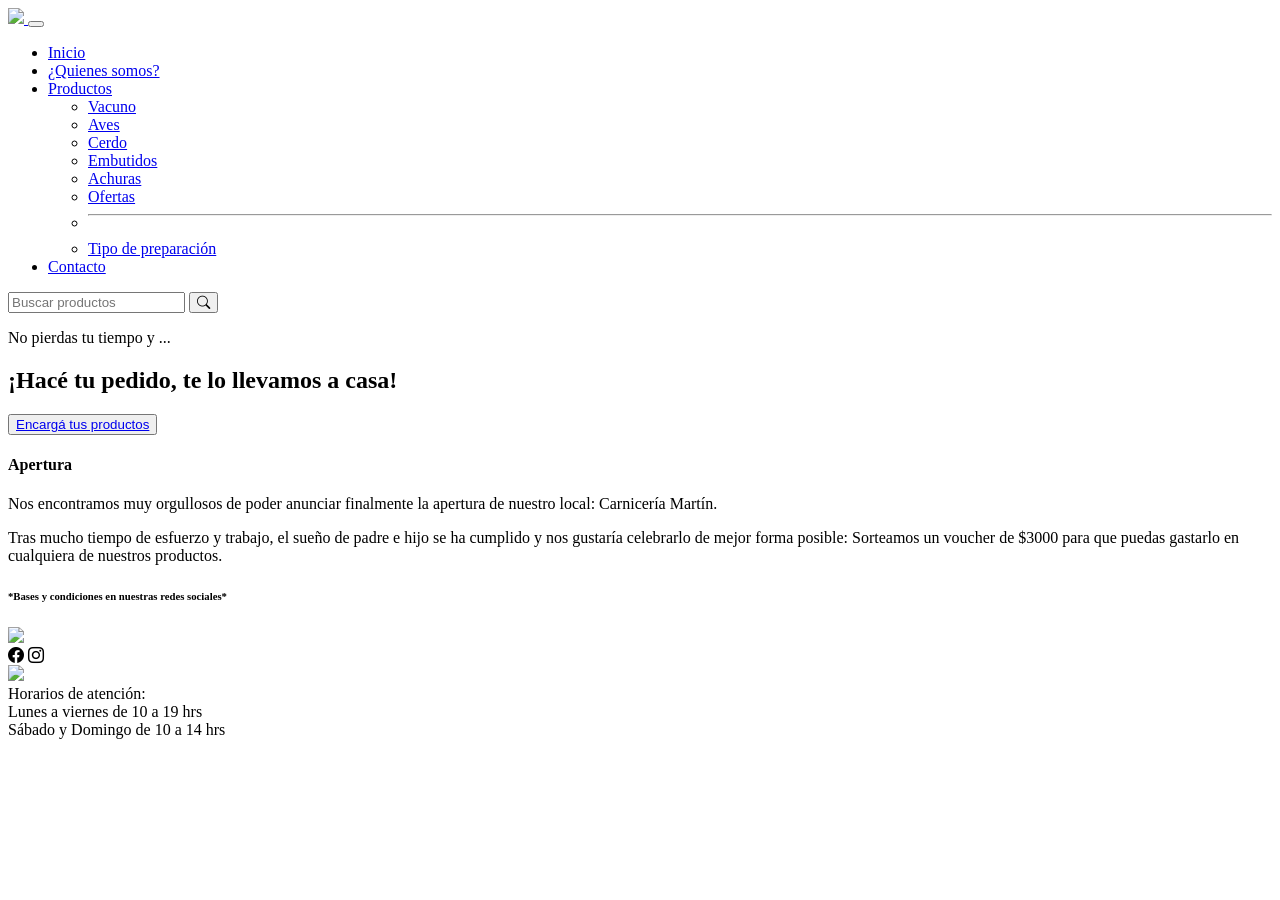
==== index.html @ eda7c53f "listo wapp con mi cel" ====
<!DOCTYPE html>
<html lang="en">

<head>
  <meta charset="UTF-8">
  <meta http-equiv="X-UA-Compatible" content="IE=edge">
  <meta name="viewport" content="width=device-width, initial-scale=1.0">
  <link rel="stylesheet" href="https://cdn.jsdelivr.net/npm/bootstrap-icons@1.3.0/font/bootstrap-icons.css">
  <link rel="stylesheet" href="./css/bootstrap.min.css">
  <link rel="stylesheet" href="./css/style.css">
  <title>Carnicería Martín</title>
</head>

<body>
  <nav class="navbar navbar-expand-lg navbar-dark  backg-nav">
    <div class="container-fluid nav__menu-container">
      <a class="navbar-brand" href="index.html"><img class="nav-menu__logo" src="./img/Logob.png"> </a>
      <button class="navbar-toggler" type="button" data-bs-toggle="collapse" data-bs-target="#navbarSupportedContent"
        aria-controls="navbarSupportedContent" aria-expanded="false" aria-label="Toggle navigation">
        <span class="navbar-toggler-icon"></span>
      </button>
      <div class="collapse navbar-collapse nav__menu-items" id="navbarSupportedContent">
        <ul class="navbar-nav me-auto mb-2 mb-lg-0 nav-menu">
          <li class="nav-item nav-menu__item">
            <a class="nav-link active" aria-current="page" href="index.html">Inicio</a>
          </li>
          <li class="nav-item nav-menu__item">
            <a class="nav-link" href="quienesSomos.html">¿Quienes somos?</a>
          </li>
          <li class="nav-item dropdown nav-menu__item">
            <a class="nav-link dropdown-toggle" href="#" id="navbarDropdown" role="button" data-bs-toggle="dropdown"
              aria-expanded="false">
              Productos
            </a>
            <ul class="dropdown-menu nav-menu__dropdown" aria-labelledby="navbarDropdown">
              <li><a id="bVacuno" class="dropdown-item nav-menu__dropdown-item" href="productos.html?categoria=vacuno" >Vacuno</a></li>
              <!-- <li><button id="bAves">AVES</button></li> -->
              <li><a  id="bAves" class="dropdown-item nav-menu__dropdown-item" href="productos.html?categoria=aves" >Aves</a></li>
              <li><a  id="bCerdo" class="dropdown-item nav-menu__dropdown-item" href="productos.html?categoria=cerdo" >Cerdo</a></li>
              <li><a  id="bEmbutidos" class="dropdown-item nav-menu__dropdown-item" href="productos.html?categoria=embutidos">Embutidos</a></li>
              <li><a  id="bAchuras" class="dropdown-item nav-menu__dropdown-item"  href="productos.html?categoria=achuras">Achuras</a></li>
              <li><a  id="bOfertas" class="dropdown-item nav-menu__dropdown-item" href="productos.html?categoria=ofertas" >Ofertas</a></li>
              <li>
                <hr class="dropdown-divider">
              </li>
              <li><a class="dropdown-item  nav-menu__dropdown-item" href="productos.html">Tipo de preparación</a></li>
            </ul>
          </li>
          <li class="nav-item nav-menu__item">
            <a class="nav-link" href="contacto.html">Contacto</a>
          </li>

        </ul>
        <form class="d-flex">
          <input class="form-control me-2" type="search" placeholder="Buscar productos" aria-label="Search">
          <button class="btn btn-search" type="submit"><i class="bi bi-search search-icon"></i></button>
        </form>
      </div>
    </div>
  </nav>
  <!-- end nav-bar  -->
  <!-- Main -->
  <div class="container-fluid main-container">
    <div class="row main-container-row">
      <div class="col-md-8 col-sm-12 main-container__image">
      </div>
      <div class="col-6 col-md-4  col-sm-12 main-container__info">
        <div class="main-container__info-text">
          <p>No pierdas tu tiempo y ...</p>
          <h2>¡Hacé tu pedido, te lo llevamos a casa! </h2>
        </div>
        <div class="main-container__info-button">
          <button type="button" class="main-container__button"><a href="productos.html">Encargá tus
              productos</a></button>
        </div>
      </div>
    </div>
    <div class="row open-container ">
      <div class="col-md-6 col-sm-12 open-container__image">
      </div>
      <div class="col-md-6 col-sm-12 open-container__text">
        <h4>Apertura</h4>
        <p> Nos encontramos muy orgullosos de poder anunciar finalmente la apertura de nuestro local: Carnicería
          Martín. </p>
        <p>
          Tras mucho tiempo de esfuerzo y trabajo, el sueño de padre e hijo se ha cumplido y nos gustaría celebrarlo
          de mejor forma posible: Sorteamos un voucher de $3000 para que puedas gastarlo en cualquiera de
          nuestros productos.
        </p>
        <h6>*Bases y condiciones en nuestras redes sociales*</h6>
      </div>
    </div>
  </div>
  <a class="whatsapp-icon" target="_blank" href="https://api.whatsapp.com/send?phone=5493815039017&text=Hola!&nbsp;tengo&nbsp;una&nbsp;consulta">
    <img src="./img/whatsapp.png">
  </a>
  <!-- footer -->
  <footer class="container-fluid footer-container">
    <div class="row data-footer">
      <div class="col-md-4 col-xs-12 social-container">
        <a><i class="bi bi-facebook social-icon"></i></a>
        <a><i class="bi bi-instagram social-icon"></i></a>
      </div>
      <div class="col-md-4 col-xs-12 footer-logo">
        <img class="footer-logo__image" src="./img/Logob.png">
      </div>
      <div class="col-md-4 col-xs-12 footer-data">
        <div class="footer-info">Horarios de atención:<br>Lunes a viernes de 10 a 19 hrs<br>
          Sábado y Domingo de 10 a 14 hrs</div>
      </div>
    </div>

  </footer>


  <script src="https://cdn.jsdelivr.net/npm/bootstrap@5.0.0/dist/js/bootstrap.bundle.min.js"
    integrity="sha384-p34f1UUtsS3wqzfto5wAAmdvj+osOnFyQFpp4Ua3gs/ZVWx6oOypYoCJhGGScy+8"
    crossorigin="anonymous"></script>
  <script src="https://cdn.jsdelivr.net/npm/@popperjs/core@2.9.2/dist/umd/popper.min.js"
    integrity="sha384-IQsoLXl5PILFhosVNubq5LC7Qb9DXgDA9i+tQ8Zj3iwWAwPtgFTxbJ8NT4GN1R8p"
    crossorigin="anonymous"></script>
  <script src="https://cdn.jsdelivr.net/npm/bootstrap@5.0.0/dist/js/bootstrap.min.js"
    integrity="sha384-lpyLfhYuitXl2zRZ5Bn2fqnhNAKOAaM/0Kr9laMspuaMiZfGmfwRNFh8HlMy49eQ"
    crossorigin="anonymous"></script>
</body>

</html>
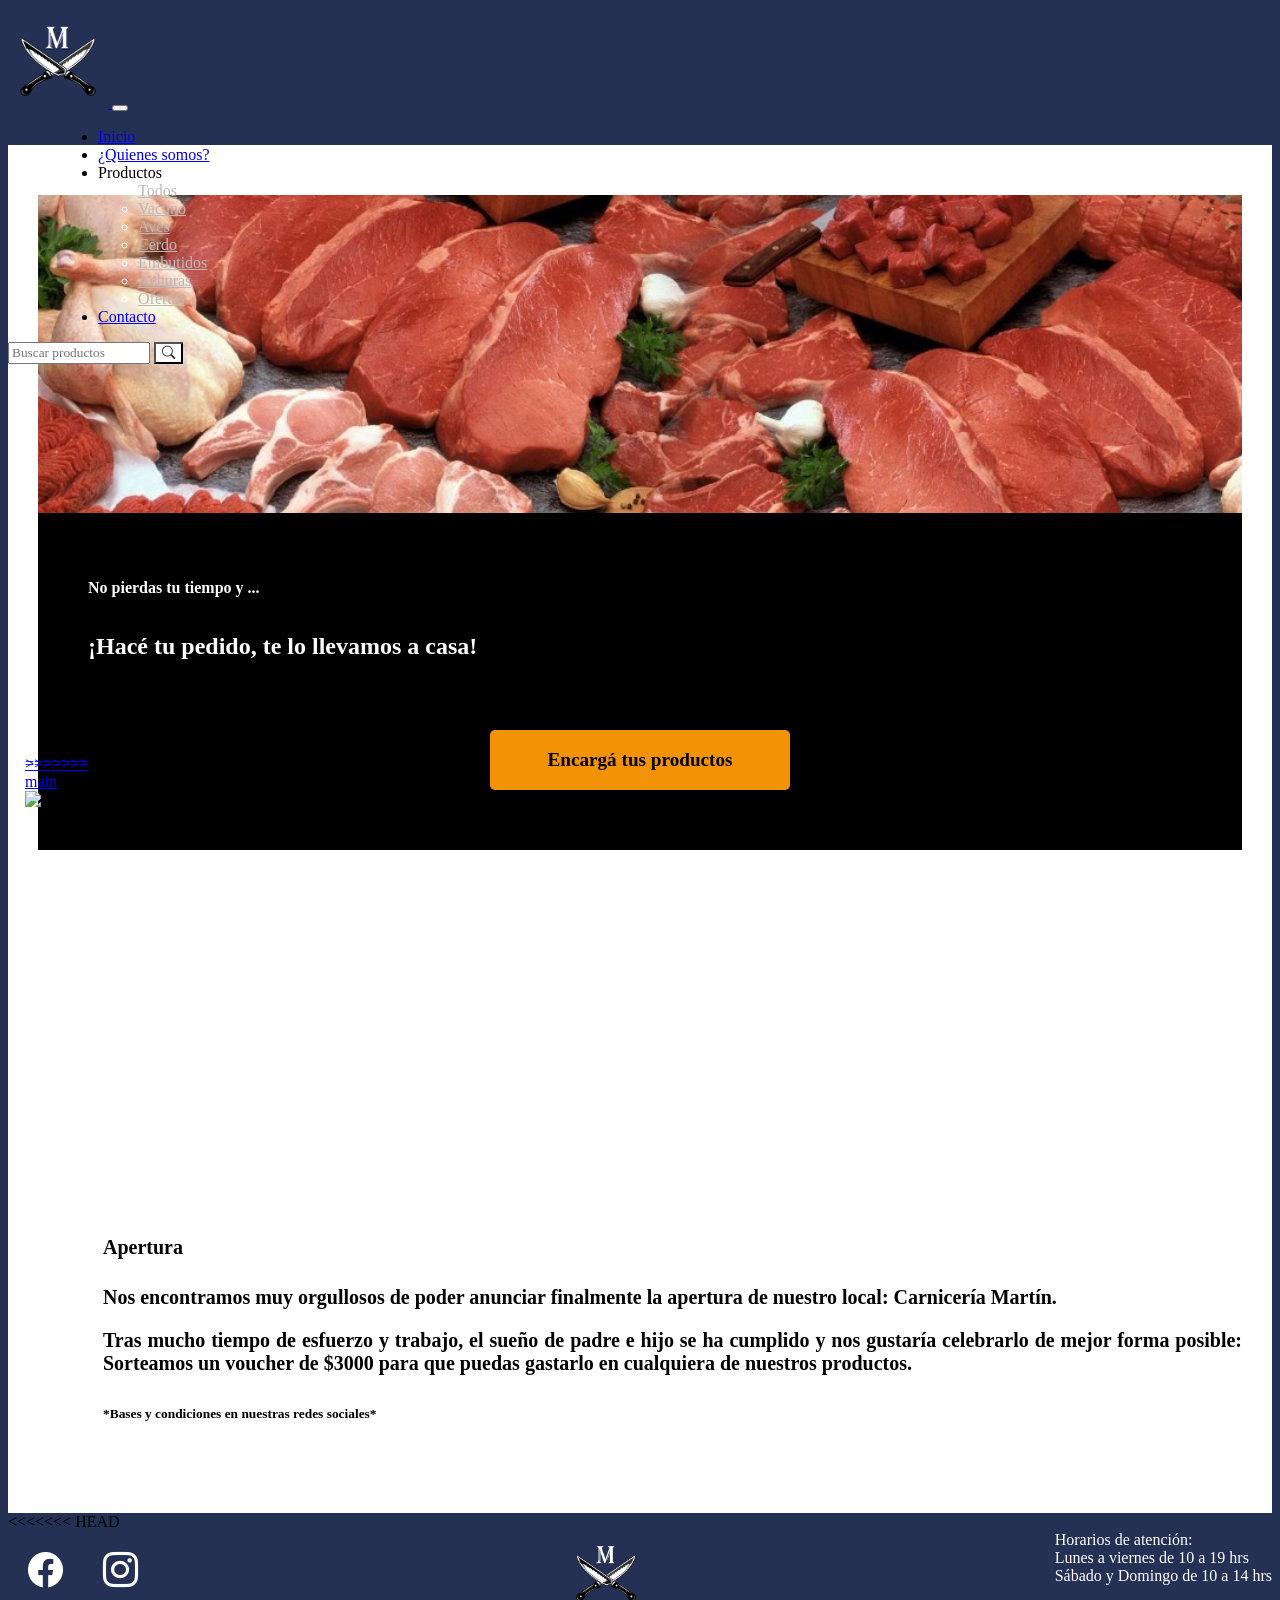
==== commit 6a627278: "subir" ====
--- a/index.html
+++ b/index.html
@@ -12,9 +12,10 @@
 </head>
 
 <body>
-  <nav class="navbar navbar-expand-lg navbar-dark  backg-nav">
+  <nav class="navbar navbar-expand-lg navbar-dark backg-nav">
     <div class="container-fluid nav__menu-container">
-      <a class="navbar-brand" href="index.html"><img class="nav-menu__logo" src="./img/Logob.png"> </a>
+      <a class="navbar-brand" href="index.html"><img class="nav-menu__logo" src="./img/logo-carniceria.png" />
+      </a>
       <button class="navbar-toggler" type="button" data-bs-toggle="collapse" data-bs-target="#navbarSupportedContent"
         aria-controls="navbarSupportedContent" aria-expanded="false" aria-label="Toggle navigation">
         <span class="navbar-toggler-icon"></span>
@@ -25,40 +26,53 @@
             <a class="nav-link active" aria-current="page" href="index.html">Inicio</a>
           </li>
           <li class="nav-item nav-menu__item">
-            <a class="nav-link" href="quienesSomos.html">¿Quienes somos?</a>
+            <a class="nav-link" href="quienes-somos.html">¿Quienes somos?</a>
           </li>
           <li class="nav-item dropdown nav-menu__item">
-            <a class="nav-link dropdown-toggle" href="#" id="navbarDropdown" role="button" data-bs-toggle="dropdown"
+            <a class="nav-link dropdown-toggle" id="navbarDropdown" role="button" data-bs-toggle="dropdown"
               aria-expanded="false">
               Productos
             </a>
             <ul class="dropdown-menu nav-menu__dropdown" aria-labelledby="navbarDropdown">
-              <li><a id="bVacuno" class="dropdown-item nav-menu__dropdown-item" href="productos.html?categoria=vacuno" >Vacuno</a></li>
-              <!-- <li><button id="bAves">AVES</button></li> -->
-              <li><a  id="bAves" class="dropdown-item nav-menu__dropdown-item" href="productos.html?categoria=aves" >Aves</a></li>
-              <li><a  id="bCerdo" class="dropdown-item nav-menu__dropdown-item" href="productos.html?categoria=cerdo" >Cerdo</a></li>
-              <li><a  id="bEmbutidos" class="dropdown-item nav-menu__dropdown-item" href="productos.html?categoria=embutidos">Embutidos</a></li>
-              <li><a  id="bAchuras" class="dropdown-item nav-menu__dropdown-item"  href="productos.html?categoria=achuras">Achuras</a></li>
-              <li><a  id="bOfertas" class="dropdown-item nav-menu__dropdown-item" href="productos.html?categoria=ofertas" >Ofertas</a></li>
               <li>
-                <hr class="dropdown-divider">
+                <a class="dropdown-item nav-menu__dropdown-item" href="productos.html?categoria=todos">Todos</a>
               </li>
-              <li><a class="dropdown-item  nav-menu__dropdown-item" href="productos.html">Tipo de preparación</a></li>
+              <li>
+                <a class="dropdown-item nav-menu__dropdown-item" href="productos.html?categoria=vacuno">Vacuno</a>
+              </li>
+              <li>
+                <a id="bAves" class="dropdown-item nav-menu__dropdown-item"
+                  href="productos.html?categoria=aves">Aves</a>
+              </li>
+              <li>
+                <a class="dropdown-item nav-menu__dropdown-item" href="productos.html?categoria=cerdo">Cerdo</a>
+              </li>
+              <li>
+                <a class="dropdown-item nav-menu__dropdown-item" href="productos.html?categoria=embutidos">Embutidos</a>
+              </li>
+              <li>
+                <a class="dropdown-item nav-menu__dropdown-item" href="productos.html?categoria=achuras">Achuras</a>
+              </li>
+              <li>
+                <a class="dropdown-item nav-menu__dropdown-item" href="productos.html?categoria=ofertas">Ofertas</a>
+              </li>
             </ul>
           </li>
           <li class="nav-item nav-menu__item">
             <a class="nav-link" href="contacto.html">Contacto</a>
           </li>
-
         </ul>
         <form class="d-flex">
-          <input class="form-control me-2" type="search" placeholder="Buscar productos" aria-label="Search">
-          <button class="btn btn-search" type="submit"><i class="bi bi-search search-icon"></i></button>
+          <input class="form-control me-2" type="search" placeholder="Buscar productos" aria-label="Search" />
+          <button class="btn btn-search" type="submit">
+            <i class="bi bi-search search-icon"></i>
+          </button>
         </form>
       </div>
     </div>
   </nav>
   <!-- end nav-bar  -->
+
   <!-- Main -->
   <div class="container-fluid main-container">
     <div class="row main-container-row">
@@ -75,7 +89,7 @@
         </div>
       </div>
     </div>
-    <div class="row open-container ">
+    <div class="row open-container">
       <div class="col-md-6 col-sm-12 open-container__image">
       </div>
       <div class="col-md-6 col-sm-12 open-container__text">
@@ -91,7 +105,12 @@
       </div>
     </div>
   </div>
+<<<<<<< HEAD
   <a class="whatsapp-icon" target="_blank" href="https://api.whatsapp.com/send?phone=5493815039017&text=Hola!&nbsp;tengo&nbsp;una&nbsp;consulta">
+=======
+  <a class="whatsapp-icon" target="_blank"
+    href="https://api.whatsapp.com/send?phone=5493815042464&text=Hola!&nbsp;tengo&nbsp;una&nbsp;consulta">
+>>>>>>> main
     <img src="./img/whatsapp.png">
   </a>
   <!-- footer -->
@@ -102,7 +121,7 @@
         <a><i class="bi bi-instagram social-icon"></i></a>
       </div>
       <div class="col-md-4 col-xs-12 footer-logo">
-        <img class="footer-logo__image" src="./img/Logob.png">
+        <img class="footer-logo__image" src="./img/logo-carniceria.png">
       </div>
       <div class="col-md-4 col-xs-12 footer-data">
         <div class="footer-info">Horarios de atención:<br>Lunes a viernes de 10 a 19 hrs<br>
@@ -112,16 +131,12 @@
 
   </footer>
 
-
-  <script src="https://cdn.jsdelivr.net/npm/bootstrap@5.0.0/dist/js/bootstrap.bundle.min.js"
-    integrity="sha384-p34f1UUtsS3wqzfto5wAAmdvj+osOnFyQFpp4Ua3gs/ZVWx6oOypYoCJhGGScy+8"
-    crossorigin="anonymous"></script>
   <script src="https://cdn.jsdelivr.net/npm/@popperjs/core@2.9.2/dist/umd/popper.min.js"
     integrity="sha384-IQsoLXl5PILFhosVNubq5LC7Qb9DXgDA9i+tQ8Zj3iwWAwPtgFTxbJ8NT4GN1R8p"
     crossorigin="anonymous"></script>
-  <script src="https://cdn.jsdelivr.net/npm/bootstrap@5.0.0/dist/js/bootstrap.min.js"
-    integrity="sha384-lpyLfhYuitXl2zRZ5Bn2fqnhNAKOAaM/0Kr9laMspuaMiZfGmfwRNFh8HlMy49eQ"
-    crossorigin="anonymous"></script>
+  <script src="./js/bootstrap.min.js"></script>
+  <script src="https://ajax.googleapis.com/ajax/libs/jquery/3.6.0/jquery.min.js"></script>
+  <script src="js/main.js"></script>
 </body>
 
 </html>
--- a/css/style.css
+++ b/css/style.css
@@ -0,0 +1,379 @@
+@font-face {
+  font-family: Gill Sans;
+  src: url(../fonts/GillSansStd.otf);
+}
+@font-face {
+  font-family: Gill Sans Bold;
+  src: url(../fonts/GillSansStd-Bold.otf);
+}
+* {
+  font-family: Gill Sans;
+}
+body,
+html {
+  font-family: Gill Sans;
+  background-color: #253154;
+}
+.nav__menu-container {
+  align-items: flex-end !important;
+}
+.backg-nav {
+  background-color: #253154;
+  height: 137px;
+}
+.nav-menu {
+  width: 90%;
+  justify-content: center;
+}
+.nav__menu-items {
+  padding-bottom: 10px;
+}
+.btn-search {
+  color: #252424;
+  font-size: bold;
+  background-color: #ffffff;
+  cursor: pointer;
+}
+
+.nav-menu__logo {
+  width: 100px;
+  height: 100px;
+}
+.nav-menu__item {
+  margin: 0px 50px;
+}
+.nav-menu__dropdown {
+  color: #ffffff;
+  background-color: #253154;
+  border: none;
+}
+.nav-menu__dropdown-item {
+  color: #bdb7b7;
+}
+.main-container {
+  background-color: #ffffff;
+  padding: 30px;
+  color: #ffffff;
+  font-weight: bold;
+  margin: 0px;
+}
+.main-container-row {
+  margin-top: 20px;
+  margin-bottom: 20px;
+}
+.main-container__image {
+  background-image: url(../img/carne.jpg);
+  background-size: cover;
+  background-repeat: no-repeat;
+  min-height: 318px;
+}
+.main-container__info {
+  background: #000;
+  display: flex;
+  flex-direction: column;
+  justify-content: space-between;
+}
+.main-container__info-text {
+  display: flex;
+  flex-direction: column;
+  padding: 50px 20px 50px 50px;
+}
+.main-container__info-button {
+  display: flex;
+  justify-content: center;
+  padding-bottom: 60px;
+}
+.main-container__button {
+  background: #f29204;
+  color: #ffffff;
+  width: 300px;
+  height: 60px;
+  font-size: 1.2rem;
+  font-weight: bold;
+  border-radius: 5px;
+  border-style: none;
+}
+.main-container__button > a {
+  text-decoration: none;
+  color: #000;
+}
+.open-container {
+  color: #000;
+  font-weight: bold;
+  padding: 30px 0px;
+}
+.open-container__image {
+  background-image: url(../img/carne-exhibición.jpg);
+  background-size: cover;
+  background-repeat: no-repeat;
+  height: 310px;
+}
+.open-container__text {
+  font-size: 20px;
+  font-weight: bold;
+  text-align: justify;
+  padding-left: 65px;
+}
+.whatsapp-icon {
+  width: 45px;
+  height: 45px;
+  z-index: 100;
+  position: fixed;
+  bottom: 100px;
+  left: 25px;
+}
+
+.whatsapp-icon img {
+  width: 100%;
+  height: auto;
+}
+
+.footer-container {
+  background: #253154;
+  margin: 0px;
+}
+.data-footer {
+  display: flex;
+  justify-content: space-between;
+}
+.social-container {
+  display: flex;
+  justify-content: flex-start;
+  align-items: center;
+}
+.social-icon {
+  font-size: 35px;
+  color: #ffffff;
+  margin: 0px 20px;
+  cursor: pointer;
+}
+.social-icon:hover {
+  color: #bdb7b7;
+}
+.footer-logo {
+  display: flex;
+  justify-content: center;
+  align-items: center;
+}
+.footer-logo__image {
+  width: 80px;
+  height: 80px;
+}
+.footer-data {
+  display: flex;
+  justify-content: flex-end;
+}
+.footer-info {
+  color: #ffffff;
+}
+
+/* quienes somos section */
+.who-container {
+  background-color: #ffffff;
+  padding: 40px;
+  margin: 0px;
+}
+.who-container__text {
+  display: flex;
+  flex-direction: column;
+  justify-content: center;
+  font-size: 20px;
+  font-weight: bold;
+}
+.who-container__image {
+  background-image: url(../img/carniceria-familiar.jpg);
+  background-size: cover;
+  background-repeat: no-repeat;
+  height: 311px;
+}
+.who-legend {
+  padding: 15px;
+  background-color: #de0000;
+  color: #ffffff;
+  font-size: 19px;
+  font-weight: bold;
+  display: flex;
+  flex-direction: column;
+  align-items: center;
+  text-align: center;
+  box-shadow: 0px 9px 14px 0px #615e5e;
+  margin-bottom: 80px;
+  margin-top: 20px;
+}
+.contact__container {
+  background-color: #ffffff;
+  display: flex;
+  justify-content: center;
+  padding: 70px;
+}
+.contact__container-location {
+  display: flex;
+  flex-direction: column;
+  align-items: center;
+}
+.contact__container-location-iframe {
+  width: 80%;
+}
+.location__title {
+  font-size: 2rem;
+  font-weight: bold;
+}
+.location__p {
+  align-self: flex-start;
+  margin-left: 60px;
+}
+.contact__container-location-data {
+  width: 100%;
+  padding: 10px 60px;
+}
+.contact__container-cont {
+  display: flex;
+  flex-direction: column;
+  justify-content: center;
+}
+.contact__container-form {
+  background-color: #253154;
+  display: flex;
+  justify-content: center;
+  width: 80%;
+  margin: auto;
+  padding: 15px;
+}
+.contact__container-item-form {
+  width: 80%;
+  color: #ffffff;
+}
+.button-form {
+  display: flex;
+  justify-content: center;
+  width: 90%;
+}
+.send-button {
+  background-color: #f29204;
+  width: 55%;
+  margin: 15px 22px 5px 22px;
+}
+
+#lineaProductos {
+  height: 10px;
+  background-color: #de0000;
+  margin-top: 15px;
+}
+
+.products-container {
+  background-color: #ffffff;
+  padding-bottom: 60px;
+}
+
+.products-container__tittle {
+  text-align: center;
+  font-size: 2.5rem;
+  margin: 20px 0px;
+}
+
+.products-container__main {
+  margin: 0px;
+  display: flex;
+  justify-content: center;
+}
+
+.product-box {
+  background: white;
+}
+
+.product-box__container {
+  display: flex;
+  flex-direction: column;
+  align-items: center;
+  padding: 15px;
+  margin: 50px 20px 0px 20px;
+  border: 1px solid #ccc;
+  box-shadow: 0px 0px 1px rgb(0 0 0 / 30%), 0px 3px 7px rgb(0 0 0 / 30%),
+    0px 1px white inset, 0px -3px 2px rgb(0 0 0 / 30%) inset;
+}
+
+.product-box p {
+  margin: auto;
+}
+
+.product-box__button {
+  background-color: #ff9900;
+  border: none;
+  width: 100px;
+  height: 30px;
+  border-radius: 5px;
+  margin: 20px 0px;
+}
+
+.button-a:hover {
+  text-decoration: none;
+  color: black;
+}
+.button-a {
+  color: black;
+  text-decoration: none;
+}
+
+.product-img {
+  width: 90%;
+  padding-top: 10px;
+}
+
+.cajaImagen {
+  display: flex;
+  justify-content: center;
+  width: 100%;
+}
+
+.product-detail {
+  display: flex;
+  flex-direction: column;
+  align-items: center;
+}
+
+@media (min-width: 991px) {
+  #formBuscar {
+    display: none;
+  }
+}
+
+@media (max-width: 767.98px) {
+  .main-container__info {
+    width: 100%;
+  }
+  .open-container__text {
+    padding: 0px;
+  }
+  .social-container {
+    justify-content: center;
+  }
+  .footer-data {
+    justify-content: center;
+    text-align: center;
+  }
+  .who-container__image {
+    width: 100%;
+  }
+  .nav-menu {
+    background-color: #253154;
+  }
+  .location__title {
+    font-size: 1.5rem;
+    text-align: justify;
+  }
+  .location__p {
+    text-align: center;
+    margin: 5px 0px;
+  }
+  .contact__container-location-iframe {
+    width: 100%;
+  }
+  .contact__container-location-data {
+    width: 100%;
+    padding: 10px 10px;
+  }
+
+  .contact__container-form {
+    width: 100%;
+  }
+}
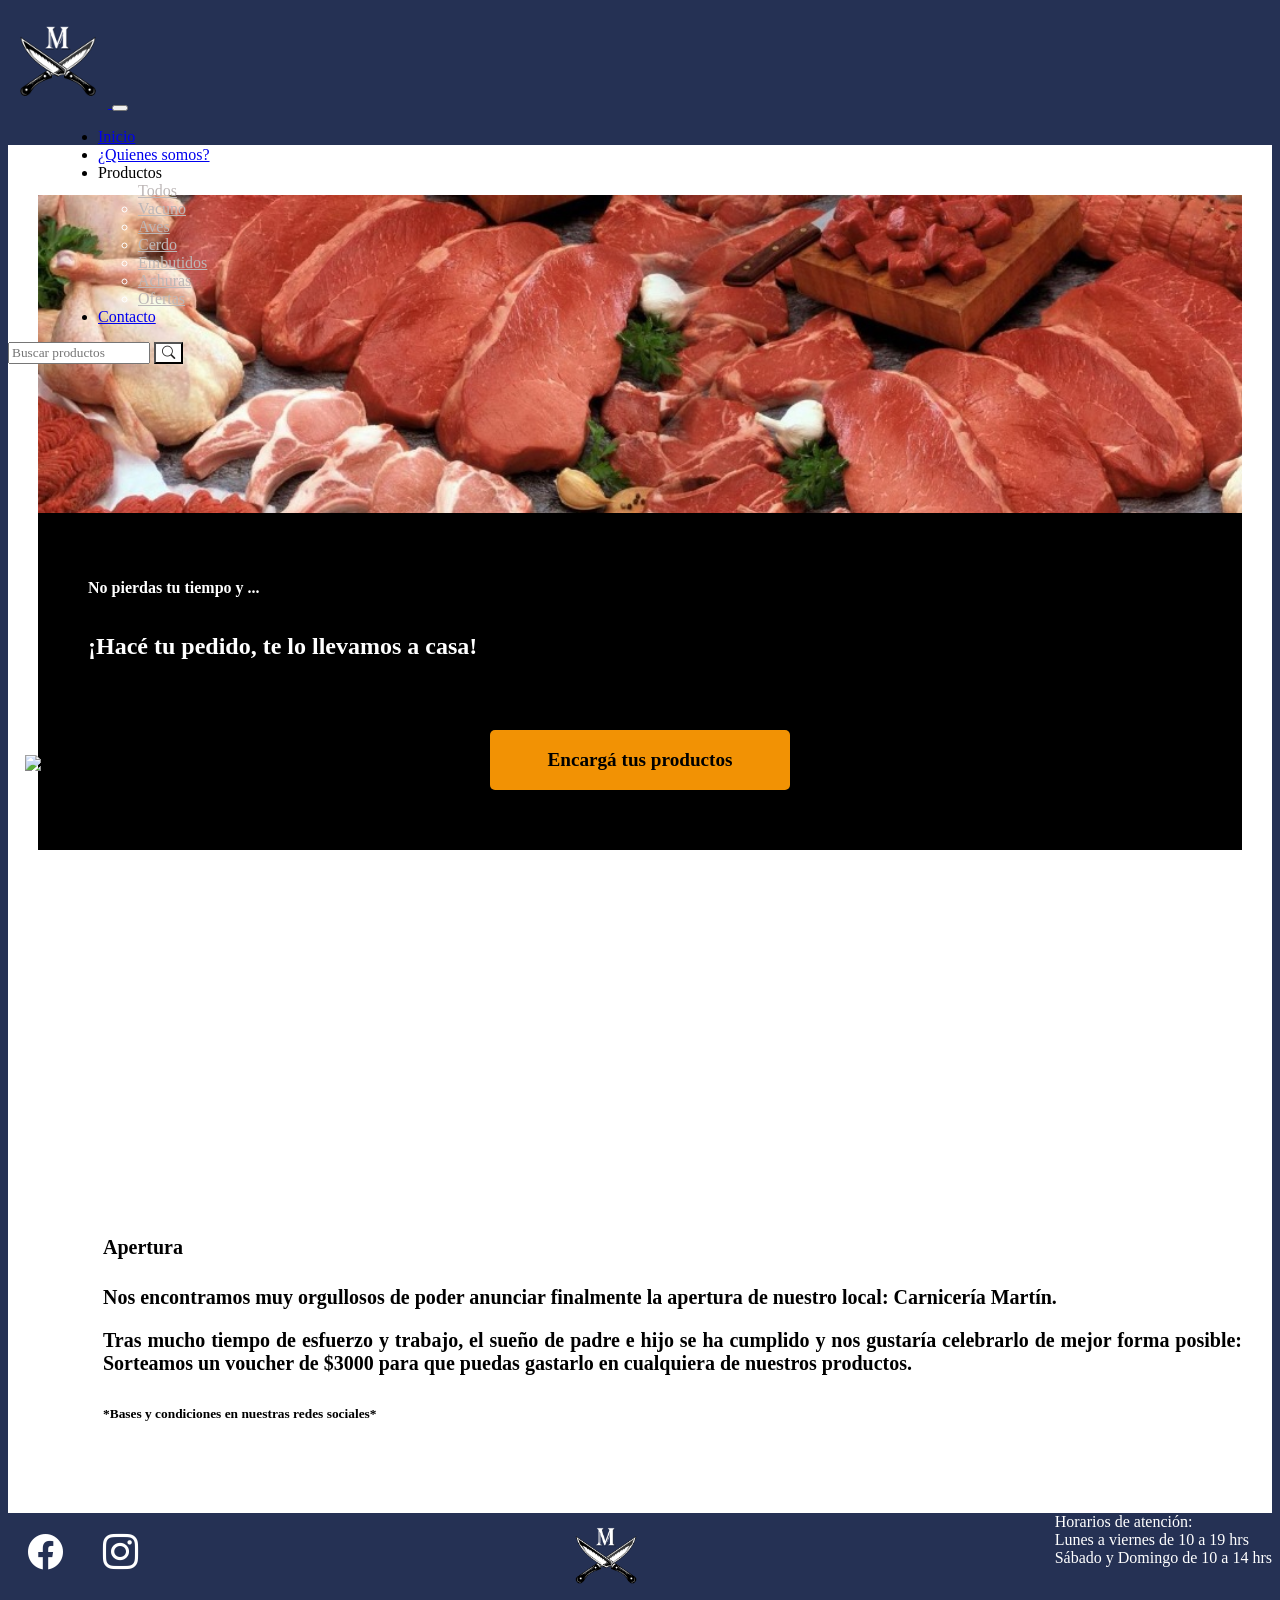
==== commit 354e352a: "cambiar numero" ====
--- a/index.html
+++ b/index.html
@@ -105,12 +105,8 @@
       </div>
     </div>
   </div>
-<<<<<<< HEAD
-  <a class="whatsapp-icon" target="_blank" href="https://api.whatsapp.com/send?phone=5493815039017&text=Hola!&nbsp;tengo&nbsp;una&nbsp;consulta">
-=======
   <a class="whatsapp-icon" target="_blank"
-    href="https://api.whatsapp.com/send?phone=5493815042464&text=Hola!&nbsp;tengo&nbsp;una&nbsp;consulta">
->>>>>>> main
+    href="https://api.whatsapp.com/send?phone=5493815039017&text=Hola!&nbsp;tengo&nbsp;una&nbsp;consulta">
     <img src="./img/whatsapp.png">
   </a>
   <!-- footer -->
